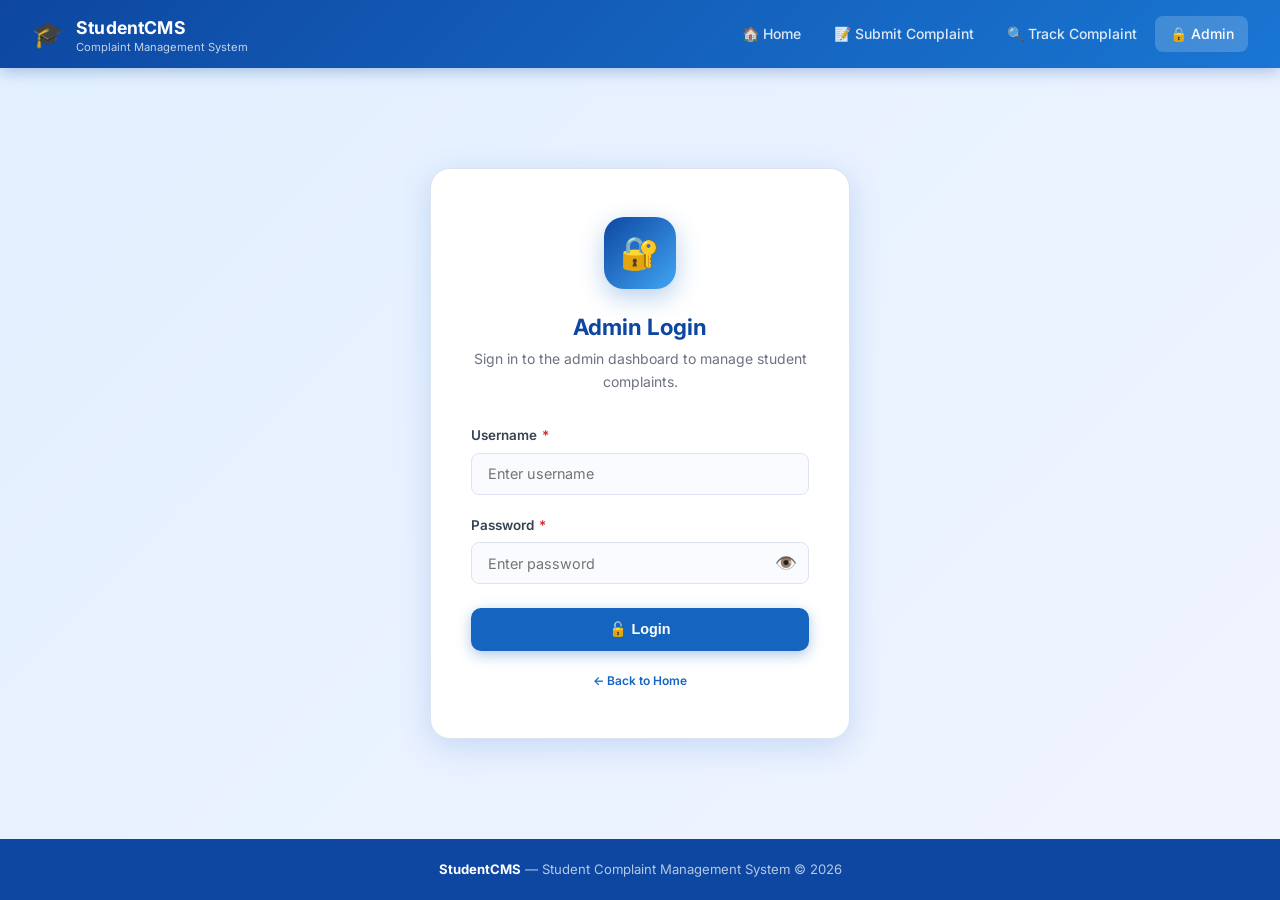
==== admin.html @ 4c23cb48 "Initial commit: Student Complaint Management System" ====
<!DOCTYPE html>
<html lang="en">

<head>
    <meta charset="UTF-8" />
    <meta name="viewport" content="width=device-width, initial-scale=1.0" />
    <title>Admin Login | StudentCMS</title>
    <meta name="description" content="Secure admin login for the Student Complaint Management System." />
    <link rel="stylesheet" href="css/style.css" />
</head>

<body style="display:flex;flex-direction:column;min-height:100vh;">

    <!-- NAVBAR -->
    <nav class="navbar">
        <a href="index.html" class="navbar-brand">
            <span class="brand-icon">🎓</span>
            <div>
                <span class="brand-text">StudentCMS</span>
                <span class="brand-sub">Complaint Management System</span>
            </div>
        </a>
        <button class="nav-hamburger" id="hamburger" aria-label="Menu">☰</button>
        <ul class="nav-links" id="navLinks">
            <li><a href="index.html">🏠 Home</a></li>
            <li><a href="submit.html">📝 Submit Complaint</a></li>
            <li><a href="track.html">🔍 Track Complaint</a></li>
            <li><a href="admin.html">🔒 Admin</a></li>
        </ul>
    </nav>

    <div class="login-wrapper">
        <div class="login-card">
            <div class="login-logo">🔐</div>
            <h2>Admin Login</h2>
            <p class="login-sub">Sign in to the admin dashboard to manage student complaints.</p>

            <div id="alertArea"></div>

            <form id="loginForm" novalidate>
                <div class="form-group">
                    <label for="username">Username <span class="required">*</span></label>
                    <input type="text" id="username" placeholder="Enter username" autocomplete="username" />
                    <p class="field-error" id="usernameError">Please enter your username.</p>
                </div>
                <div class="form-group">
                    <label for="password">Password <span class="required">*</span></label>
                    <div style="position:relative;">
                        <input type="password" id="password" placeholder="Enter password"
                            autocomplete="current-password" style="padding-right:3rem;" />
                        <button type="button" id="togglePwd"
                            style="position:absolute;right:.75rem;top:50%;transform:translateY(-50%);background:none;border:none;cursor:pointer;font-size:1.1rem;"
                            aria-label="Toggle password">👁️</button>
                    </div>
                    <p class="field-error" id="passwordError">Please enter your password.</p>
                </div>
                <button type="submit" class="btn btn-primary btn-full" id="loginBtn" style="margin-top:.25rem;">
                    🔓 Login
                </button>
            </form>

            <p style="color:var(--text-muted);font-size:.75rem;margin-top:1.25rem;">
                <a href="index.html" style="color:var(--primary);text-decoration:none;font-weight:600;">← Back to
                    Home</a>
            </p>
        </div>
    </div>

    <footer>
        <strong>StudentCMS</strong> &mdash; Student Complaint Management System &copy; 2026
    </footer>

    <script src="js/app.js"></script>
    <script>
        initNavbar();

        // Redirect if already logged in
        if (isAdminLoggedIn()) {
            window.location.href = 'dashboard.html';
        }

        // Toggle password visibility
        document.getElementById('togglePwd').addEventListener('click', function () {
            const pwd = document.getElementById('password');
            const show = pwd.type === 'password';
            pwd.type = show ? 'text' : 'password';
            this.textContent = show ? '🙈' : '👁️';
        });

        ['username', 'password'].forEach(id => {
            document.getElementById(id).addEventListener('input', () => {
                clearFieldError(id);
                clearAlert('alertArea');
            });
        });

        document.getElementById('loginForm').addEventListener('submit', e => {
            e.preventDefault();
            clearAllErrors(['username', 'password']);
            clearAlert('alertArea');

            const user = document.getElementById('username').value.trim();
            const pass = document.getElementById('password').value;
            let valid = true;

            if (!user) { showFieldError('username', 'Please enter your username.'); valid = false; }
            if (!pass) { showFieldError('password', 'Please enter your password.'); valid = false; }
            if (!valid) return;

            const btn = document.getElementById('loginBtn');
            btn.disabled = true;
            btn.textContent = '⏳ Logging in…';

            setTimeout(() => {
                if (user === ADMIN_USER && pass === ADMIN_PASS) {
                    setAdminSession(true);
                    window.location.href = 'dashboard.html';
                } else {
                    showAlert('alertArea', 'error', 'Invalid username or password. Please try again.', '🔐');
                    btn.disabled = false;
                    btn.textContent = '🔓 Login';
                    document.getElementById('password').value = '';
                    document.getElementById('password').focus();
                }
            }, 500);
        });
    </script>
</body>

</html>
---- css/style.css ----
/* ============================================================
   Student Complaint Management System — Shared Stylesheet
   Theme: Blue & White | Modern | Responsive
   ============================================================ */

@import url('https://fonts.googleapis.com/css2?family=Inter:wght@300;400;500;600;700;800&display=swap');

/* ── Reset & Base ── */
*, *::before, *::after {
  box-sizing: border-box;
  margin: 0;
  padding: 0;
}

:root {
  --primary:        #1565C0;
  --primary-light:  #1976D2;
  --primary-dark:   #0D47A1;
  --accent:         #42A5F5;
  --accent-light:   #90CAF9;
  --bg:             #F0F4FF;
  --bg-card:        #FFFFFF;
  --text-dark:      #0D1B2A;
  --text-mid:       #374151;
  --text-muted:     #6B7280;
  --success:        #16A34A;
  --success-bg:     #DCFCE7;
  --warning:        #D97706;
  --warning-bg:     #FEF3C7;
  --danger:         #DC2626;
  --danger-bg:      #FEE2E2;
  --info:           #0284C7;
  --info-bg:        #E0F2FE;
  --border:         #DDE3F0;
  --shadow-sm:      0 1px 3px rgba(0,0,0,.08), 0 1px 2px rgba(0,0,0,.06);
  --shadow-md:      0 4px 16px rgba(21,101,192,.12);
  --shadow-lg:      0 8px 32px rgba(21,101,192,.18);
  --radius:         14px;
  --radius-sm:      8px;
  --transition:     0.25s ease;
}

html { scroll-behavior: smooth; }

body {
  font-family: 'Inter', system-ui, sans-serif;
  background: var(--bg);
  color: var(--text-dark);
  min-height: 100vh;
  display: flex;
  flex-direction: column;
  line-height: 1.6;
}

/* ── Navbar ── */
.navbar {
  background: linear-gradient(135deg, var(--primary-dark) 0%, var(--primary) 60%, var(--primary-light) 100%);
  color: #fff;
  padding: 0 2rem;
  height: 68px;
  display: flex;
  align-items: center;
  justify-content: space-between;
  box-shadow: 0 2px 16px rgba(13,71,161,.35);
  position: sticky;
  top: 0;
  z-index: 100;
}

.navbar-brand {
  display: flex;
  align-items: center;
  gap: .75rem;
  text-decoration: none;
  color: #fff;
}

.navbar-brand .brand-icon {
  font-size: 1.6rem;
  line-height: 1;
}

.navbar-brand .brand-text {
  font-size: 1.1rem;
  font-weight: 700;
  letter-spacing: .01em;
}

.navbar-brand .brand-sub {
  font-size: .7rem;
  opacity: .75;
  display: block;
  font-weight: 400;
  line-height: 1;
}

.nav-links {
  display: flex;
  align-items: center;
  gap: .25rem;
  list-style: none;
}

.nav-links a {
  display: flex;
  align-items: center;
  gap: .35rem;
  color: rgba(255,255,255,.85);
  text-decoration: none;
  font-size: .875rem;
  font-weight: 500;
  padding: .45rem .9rem;
  border-radius: 8px;
  transition: background var(--transition), color var(--transition);
}

.nav-links a:hover,
.nav-links a.active {
  background: rgba(255,255,255,.18);
  color: #fff;
}

.nav-hamburger {
  display: none;
  background: none;
  border: none;
  color: #fff;
  font-size: 1.6rem;
  cursor: pointer;
}

/* ── Hero (Home only) ── */
.hero {
  background: linear-gradient(135deg, var(--primary-dark) 0%, var(--primary) 50%, var(--accent) 100%);
  color: #fff;
  padding: 5rem 2rem 4rem;
  text-align: center;
  position: relative;
  overflow: hidden;
}

.hero::before {
  content: '';
  position: absolute;
  inset: 0;
  background: url("data:image/svg+xml,%3Csvg width='60' height='60' viewBox='0 0 60 60' xmlns='http://www.w3.org/2000/svg'%3E%3Cg fill='none' fill-rule='evenodd'%3E%3Cg fill='%23ffffff' fill-opacity='0.04'%3E%3Ccircle cx='30' cy='30' r='20'/%3E%3C/g%3E%3C/g%3E%3C/svg%3E");
  pointer-events: none;
}

.hero-badge {
  display: inline-flex;
  align-items: center;
  gap: .5rem;
  background: rgba(255,255,255,.15);
  backdrop-filter: blur(8px);
  border: 1px solid rgba(255,255,255,.25);
  border-radius: 50px;
  padding: .35rem 1rem;
  font-size: .78rem;
  font-weight: 600;
  letter-spacing: .05em;
  text-transform: uppercase;
  margin-bottom: 1.5rem;
}

.hero h1 {
  font-size: clamp(2rem, 5vw, 3.2rem);
  font-weight: 800;
  line-height: 1.15;
  margin-bottom: 1rem;
}

.hero p {
  font-size: 1.1rem;
  opacity: .85;
  max-width: 560px;
  margin: 0 auto 2.5rem;
}

.hero-actions {
  display: flex;
  gap: 1rem;
  justify-content: center;
  flex-wrap: wrap;
}

/* ── Buttons ── */
.btn {
  display: inline-flex;
  align-items: center;
  gap: .5rem;
  padding: .7rem 1.5rem;
  border-radius: 10px;
  font-size: .9rem;
  font-weight: 600;
  cursor: pointer;
  border: 2px solid transparent;
  transition: all var(--transition);
  text-decoration: none;
  white-space: nowrap;
}

.btn-primary {
  background: var(--primary);
  color: #fff;
  border-color: var(--primary);
  box-shadow: 0 4px 14px rgba(21,101,192,.35);
}
.btn-primary:hover {
  background: var(--primary-dark);
  border-color: var(--primary-dark);
  transform: translateY(-2px);
  box-shadow: 0 6px 20px rgba(21,101,192,.45);
}

.btn-outline {
  background: transparent;
  color: var(--primary);
  border-color: var(--primary);
}
.btn-outline:hover {
  background: var(--primary);
  color: #fff;
  transform: translateY(-2px);
}

.btn-white {
  background: #fff;
  color: var(--primary);
  border-color: #fff;
  box-shadow: 0 4px 14px rgba(0,0,0,.12);
}
.btn-white:hover {
  background: var(--accent-light);
  transform: translateY(-2px);
}

.btn-outline-white {
  background: transparent;
  color: #fff;
  border-color: rgba(255,255,255,.6);
}
.btn-outline-white:hover {
  background: rgba(255,255,255,.15);
  border-color: #fff;
}

.btn-danger {
  background: var(--danger);
  color: #fff;
  border-color: var(--danger);
}
.btn-danger:hover { filter: brightness(1.1); }

.btn-sm {
  padding: .4rem .9rem;
  font-size: .8rem;
  border-radius: 7px;
}

.btn-full { width: 100%; justify-content: center; }

.btn:disabled {
  opacity: .5;
  cursor: not-allowed;
  transform: none !important;
}

/* ── Cards ── */
.card {
  background: var(--bg-card);
  border-radius: var(--radius);
  border: 1px solid var(--border);
  box-shadow: var(--shadow-sm);
  transition: box-shadow var(--transition), transform var(--transition);
}
.card:hover { box-shadow: var(--shadow-md); }

.card-hover:hover { transform: translateY(-3px); }

/* ── Container / Layout ── */
.container {
  max-width: 1100px;
  margin: 0 auto;
  padding: 0 1.5rem;
}

.page-content {
  flex: 1;
  padding: 2.5rem 1.5rem;
  max-width: 1100px;
  margin: 0 auto;
  width: 100%;
}

.page-header {
  margin-bottom: 2rem;
}

.page-header h2 {
  font-size: 1.7rem;
  font-weight: 700;
  color: var(--primary-dark);
}

.page-header p {
  color: var(--text-muted);
  margin-top: .3rem;
}

/* ── Stats Grid ── */
.stats-grid {
  display: grid;
  grid-template-columns: repeat(auto-fit, minmax(180px, 1fr));
  gap: 1rem;
  margin-bottom: 2rem;
}

.stat-card {
  background: var(--bg-card);
  border-radius: var(--radius);
  padding: 1.4rem 1.6rem;
  border: 1px solid var(--border);
  box-shadow: var(--shadow-sm);
  display: flex;
  align-items: center;
  gap: 1rem;
  transition: box-shadow var(--transition), transform var(--transition);
}
.stat-card:hover {
  transform: translateY(-3px);
  box-shadow: var(--shadow-md);
}

.stat-icon {
  width: 52px;
  height: 52px;
  border-radius: 12px;
  display: flex;
  align-items: center;
  justify-content: center;
  font-size: 1.5rem;
  flex-shrink: 0;
}
.stat-icon.blue   { background: #E3F2FD; }
.stat-icon.orange { background: #FFF3E0; }
.stat-icon.yellow { background: #FFFDE7; }
.stat-icon.green  { background: #E8F5E9; }

.stat-info .stat-value {
  font-size: 1.8rem;
  font-weight: 800;
  color: var(--primary-dark);
  line-height: 1;
}
.stat-info .stat-label {
  font-size: .78rem;
  color: var(--text-muted);
  font-weight: 500;
  margin-top: .25rem;
}

/* ── Forms ── */
.form-card {
  background: var(--bg-card);
  border-radius: var(--radius);
  padding: 2.5rem;
  border: 1px solid var(--border);
  box-shadow: var(--shadow-md);
  max-width: 680px;
  margin: 0 auto;
}

.form-card h2 {
  font-size: 1.4rem;
  font-weight: 700;
  color: var(--primary-dark);
  margin-bottom: .3rem;
}

.form-card .form-subtitle {
  color: var(--text-muted);
  font-size: .9rem;
  margin-bottom: 2rem;
  padding-bottom: 1.25rem;
  border-bottom: 1px solid var(--border);
}

.form-group {
  margin-bottom: 1.25rem;
}

.form-row {
  display: grid;
  grid-template-columns: 1fr 1fr;
  gap: 1rem;
}

label {
  display: block;
  font-size: .84rem;
  font-weight: 600;
  color: var(--text-mid);
  margin-bottom: .4rem;
}

label .required { color: var(--danger); margin-left: 2px; }

input[type="text"],
input[type="password"],
input[type="email"],
select,
textarea {
  width: 100%;
  padding: .7rem 1rem;
  border: 1.5px solid var(--border);
  border-radius: var(--radius-sm);
  font-size: .9rem;
  font-family: inherit;
  color: var(--text-dark);
  background: #FAFBFF;
  transition: border-color var(--transition), box-shadow var(--transition);
  outline: none;
}

input:focus, select:focus, textarea:focus {
  border-color: var(--accent);
  box-shadow: 0 0 0 3px rgba(66,165,245,.18);
  background: #fff;
}

input.error-field, select.error-field, textarea.error-field {
  border-color: var(--danger);
  box-shadow: 0 0 0 3px rgba(220,38,38,.12);
}

textarea { resize: vertical; min-height: 110px; }

.field-error {
  font-size: .78rem;
  color: var(--danger);
  margin-top: .3rem;
  display: none;
}
.field-error.show { display: block; }

/* ── Alerts ── */
.alert {
  padding: 1rem 1.25rem;
  border-radius: var(--radius-sm);
  font-size: .88rem;
  font-weight: 500;
  display: flex;
  align-items: flex-start;
  gap: .75rem;
  margin-bottom: 1.25rem;
  animation: slideIn .3s ease;
}
.alert .alert-icon { font-size: 1.1rem; flex-shrink: 0; margin-top: .05rem; }
.alert-success { background: var(--success-bg); color: #166534; border: 1px solid #BBF7D0; }
.alert-error   { background: var(--danger-bg);  color: #991B1B; border: 1px solid #FECACA; }
.alert-info    { background: var(--info-bg);    color: #075985; border: 1px solid #BAE6FD; }
.alert-warning { background: var(--warning-bg); color: #92400E; border: 1px solid #FDE68A; }

/* ── Status Badge ── */
.badge {
  display: inline-flex;
  align-items: center;
  gap: .3rem;
  padding: .28rem .75rem;
  border-radius: 50px;
  font-size: .75rem;
  font-weight: 600;
  white-space: nowrap;
}
.badge-pending     { background: #FEF3C7; color: #92400E; }
.badge-inprogress  { background: #DBEAFE; color: #1E40AF; }
.badge-resolved    { background: #DCFCE7; color: #166534; }

/* ── Table ── */
.table-wrapper {
  overflow-x: auto;
  border-radius: var(--radius);
  border: 1px solid var(--border);
  box-shadow: var(--shadow-sm);
}

table {
  width: 100%;
  border-collapse: collapse;
  font-size: .88rem;
  background: var(--bg-card);
}

thead {
  background: linear-gradient(135deg, var(--primary-dark), var(--primary));
  color: #fff;
}

th {
  padding: .9rem 1.1rem;
  text-align: left;
  font-weight: 600;
  font-size: .8rem;
  letter-spacing: .04em;
  text-transform: uppercase;
  white-space: nowrap;
}

td {
  padding: .85rem 1.1rem;
  border-bottom: 1px solid var(--border);
  vertical-align: middle;
  color: var(--text-mid);
}

tr:last-child td { border-bottom: none; }

tbody tr {
  transition: background var(--transition);
}
tbody tr:hover { background: #F8FAFF; }

.table-status-select {
  padding: .3rem .6rem;
  border: 1.5px solid var(--border);
  border-radius: 7px;
  font-size: .8rem;
  font-family: inherit;
  font-weight: 600;
  cursor: pointer;
  background: #fff;
  outline: none;
  transition: border-color var(--transition);
}
.table-status-select:focus { border-color: var(--accent); }

/* ── Filter Bar ── */
.filter-bar {
  display: flex;
  gap: .75rem;
  flex-wrap: wrap;
  margin-bottom: 1.5rem;
}

.filter-bar input,
.filter-bar select {
  flex: 1;
  min-width: 160px;
  padding: .6rem .9rem;
  border: 1.5px solid var(--border);
  border-radius: 9px;
  font-size: .87rem;
  font-family: inherit;
  background: var(--bg-card);
  color: var(--text-dark);
  outline: none;
  transition: border-color var(--transition), box-shadow var(--transition);
}
.filter-bar input:focus,
.filter-bar select:focus {
  border-color: var(--accent);
  box-shadow: 0 0 0 3px rgba(66,165,245,.15);
}

/* ── Track Result Box ── */
.track-result {
  background: var(--bg-card);
  border-radius: var(--radius);
  border: 1px solid var(--border);
  box-shadow: var(--shadow-md);
  padding: 2rem;
  margin-top: 1.5rem;
  animation: slideIn .4s ease;
}

.track-result .result-header {
  display: flex;
  align-items: center;
  justify-content: space-between;
  flex-wrap: wrap;
  gap: .75rem;
  margin-bottom: 1.25rem;
  padding-bottom: 1rem;
  border-bottom: 1px solid var(--border);
}

.track-result .complaint-id {
  font-size: .75rem;
  color: var(--text-muted);
  font-weight: 500;
  margin-bottom: .25rem;
}

.track-result .complaint-name {
  font-size: 1.15rem;
  font-weight: 700;
  color: var(--primary-dark);
}

.detail-grid {
  display: grid;
  grid-template-columns: repeat(auto-fit, minmax(180px, 1fr));
  gap: 1rem;
}

.detail-item label {
  font-size: .73rem;
  font-weight: 600;
  color: var(--text-muted);
  letter-spacing: .05em;
  text-transform: uppercase;
  margin-bottom: .3rem;
  display: block;
}

.detail-item span {
  font-size: .9rem;
  font-weight: 500;
  color: var(--text-dark);
}

.description-box {
  background: var(--bg);
  border: 1px solid var(--border);
  border-radius: var(--radius-sm);
  padding: .85rem 1rem;
  font-size: .9rem;
  color: var(--text-mid);
  grid-column: 1 / -1;
  line-height: 1.6;
}

/* ── Home Features Grid ── */
.features-section {
  padding: 3.5rem 1.5rem;
  max-width: 1100px;
  margin: 0 auto;
}

.section-title {
  text-align: center;
  font-size: 1.8rem;
  font-weight: 700;
  color: var(--primary-dark);
  margin-bottom: .5rem;
}

.section-sub {
  text-align: center;
  color: var(--text-muted);
  margin-bottom: 2.5rem;
  font-size: .95rem;
}

.features-grid {
  display: grid;
  grid-template-columns: repeat(auto-fit, minmax(240px, 1fr));
  gap: 1.25rem;
}

.feature-card {
  background: var(--bg-card);
  border: 1px solid var(--border);
  border-radius: var(--radius);
  padding: 2rem 1.5rem;
  box-shadow: var(--shadow-sm);
  text-align: center;
  transition: all var(--transition);
}
.feature-card:hover {
  transform: translateY(-5px);
  box-shadow: var(--shadow-lg);
  border-color: var(--accent-light);
}

.feature-icon {
  font-size: 2.5rem;
  margin-bottom: 1rem;
  display: block;
}

.feature-card h3 {
  font-size: 1.05rem;
  font-weight: 700;
  color: var(--primary-dark);
  margin-bottom: .5rem;
}

.feature-card p {
  font-size: .875rem;
  color: var(--text-muted);
}

/* ── Counter Banner ── */
.counter-banner {
  background: linear-gradient(135deg, var(--primary-dark), var(--primary));
  color: #fff;
  padding: 2rem 1.5rem;
  text-align: center;
}

.counter-grid {
  display: flex;
  justify-content: center;
  gap: 3rem;
  flex-wrap: wrap;
  max-width: 700px;
  margin: 0 auto;
}

.counter-item .counter-num {
  font-size: 2.4rem;
  font-weight: 800;
  line-height: 1;
}

.counter-item .counter-label {
  font-size: .8rem;
  opacity: .75;
  margin-top: .3rem;
  font-weight: 500;
  text-transform: uppercase;
  letter-spacing: .05em;
}

/* ── Footer ── */
footer {
  background: var(--primary-dark);
  color: rgba(255,255,255,.7);
  text-align: center;
  padding: 1.25rem 1rem;
  font-size: .82rem;
  margin-top: auto;
}

footer strong { color: #fff; }

/* ── Admin Login ── */
.login-wrapper {
  flex: 1;
  display: flex;
  align-items: center;
  justify-content: center;
  padding: 2rem 1rem;
  background: linear-gradient(135deg, #E3F0FF 0%, #F0F4FF 100%);
}

.login-card {
  background: var(--bg-card);
  border-radius: 20px;
  padding: 3rem 2.5rem;
  width: 100%;
  max-width: 420px;
  box-shadow: var(--shadow-lg);
  border: 1px solid var(--border);
  text-align: center;
}

.login-logo {
  width: 72px;
  height: 72px;
  background: linear-gradient(135deg, var(--primary-dark), var(--accent));
  border-radius: 20px;
  display: flex;
  align-items: center;
  justify-content: center;
  font-size: 2rem;
  margin: 0 auto 1.25rem;
  box-shadow: 0 8px 24px rgba(21,101,192,.3);
}

.login-card h2 {
  font-size: 1.4rem;
  font-weight: 700;
  color: var(--primary-dark);
  margin-bottom: .25rem;
}

.login-card .login-sub {
  color: var(--text-muted);
  font-size: .875rem;
  margin-bottom: 2rem;
}

.login-card .form-group { text-align: left; }

/* ── Dashboard Toolbar ── */
.dashboard-toolbar {
  display: flex;
  align-items: center;
  justify-content: space-between;
  flex-wrap: wrap;
  gap: 1rem;
  margin-bottom: 1.5rem;
}

.toolbar-title {
  font-size: 1.15rem;
  font-weight: 700;
  color: var(--primary-dark);
}

.toolbar-count {
  font-size: .8rem;
  color: var(--text-muted);
  font-weight: 500;
  margin-top: .1rem;
}

/* ── Empty State ── */
.empty-state {
  text-align: center;
  padding: 3rem 1rem;
}
.empty-state .empty-icon { font-size: 3.5rem; margin-bottom: .75rem; }
.empty-state p { color: var(--text-muted); font-size: .95rem; }

/* ── Animations ── */
@keyframes slideIn {
  from { opacity: 0; transform: translateY(-12px); }
  to   { opacity: 1; transform: translateY(0); }
}

@keyframes fadeIn {
  from { opacity: 0; }
  to   { opacity: 1; }
}

@keyframes countUp {
  from { opacity: 0; transform: scale(.7); }
  to   { opacity: 1; transform: scale(1); }
}

.fade-in { animation: fadeIn .4s ease; }
.slide-in { animation: slideIn .35s ease; }

/* ── Responsive ── */
@media (max-width: 768px) {
  .form-row { grid-template-columns: 1fr; }

  .navbar { padding: 0 1rem; }

  .nav-links {
    display: none;
    flex-direction: column;
    position: absolute;
    top: 68px;
    left: 0; right: 0;
    background: var(--primary-dark);
    padding: 1rem;
    gap: .25rem;
    box-shadow: 0 4px 20px rgba(0,0,0,.2);
    z-index: 99;
  }

  .nav-links.open { display: flex; }
  .nav-links a { padding: .65rem 1rem; border-radius: 8px; }
  .nav-hamburger { display: block; }

  .page-content { padding: 1.75rem 1rem; }

  .form-card { padding: 1.75rem 1.25rem; }

  .counter-grid { gap: 1.5rem; }

  .filter-bar { flex-direction: column; }
  .filter-bar input, .filter-bar select { min-width: unset; }

  .dashboard-toolbar { flex-direction: column; align-items: flex-start; }

  .login-card { padding: 2rem 1.5rem; }

  .hero { padding: 3.5rem 1rem 3rem; }
  .hero-actions { flex-direction: column; align-items: center; }
  .btn { padding: .75rem 1.25rem; }

  th, td { padding: .7rem .75rem; }
}

@media (max-width: 480px) {
  .stats-grid { grid-template-columns: 1fr 1fr; }
  .counter-item .counter-num { font-size: 1.8rem; }
}
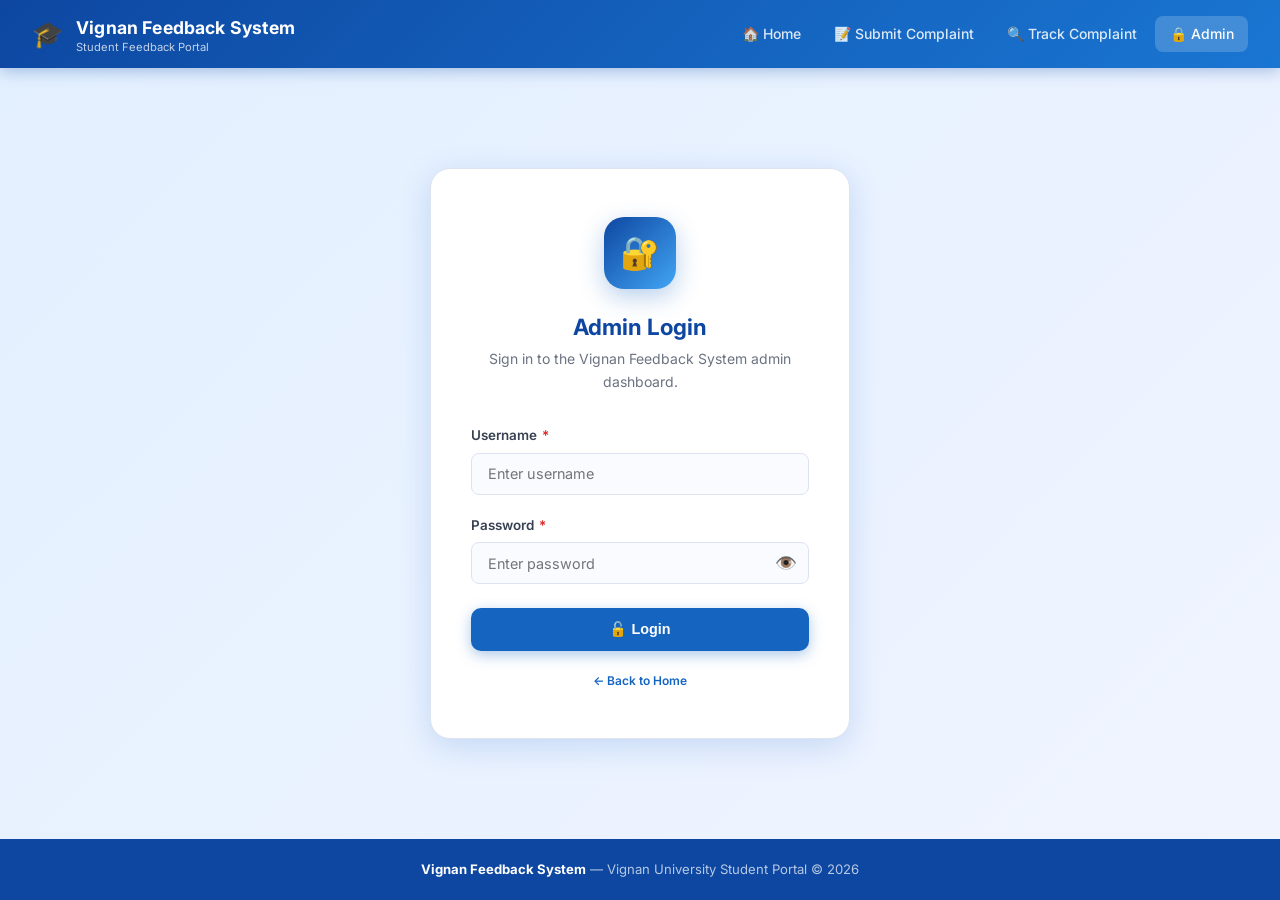
==== commit b82b53ad: "Rebrand: StudentCMS -> Vignan Feedback System" ====
--- a/admin.html
+++ b/admin.html
@@ -4,8 +4,8 @@
 <head>
     <meta charset="UTF-8" />
     <meta name="viewport" content="width=device-width, initial-scale=1.0" />
-    <title>Admin Login | StudentCMS</title>
-    <meta name="description" content="Secure admin login for the Student Complaint Management System." />
+    <title>Admin Login | Vignan Feedback System</title>
+    <meta name="description" content="Secure admin login for the Vignan Feedback System." />
     <link rel="stylesheet" href="css/style.css" />
 </head>
 
@@ -16,8 +16,8 @@
         <a href="index.html" class="navbar-brand">
             <span class="brand-icon">🎓</span>
             <div>
-                <span class="brand-text">StudentCMS</span>
-                <span class="brand-sub">Complaint Management System</span>
+                <span class="brand-text">Vignan Feedback System</span>
+                <span class="brand-sub">Student Feedback Portal</span>
             </div>
         </a>
         <button class="nav-hamburger" id="hamburger" aria-label="Menu">☰</button>
@@ -33,7 +33,7 @@
         <div class="login-card">
             <div class="login-logo">🔐</div>
             <h2>Admin Login</h2>
-            <p class="login-sub">Sign in to the admin dashboard to manage student complaints.</p>
+            <p class="login-sub">Sign in to the Vignan Feedback System admin dashboard.</p>
 
             <div id="alertArea"></div>
 
@@ -67,7 +67,7 @@
     </div>
 
     <footer>
-        <strong>StudentCMS</strong> &mdash; Student Complaint Management System &copy; 2026
+        <strong>Vignan Feedback System</strong> &mdash; Vignan University Student Portal &copy; 2026
     </footer>
 
     <script src="js/app.js"></script>
